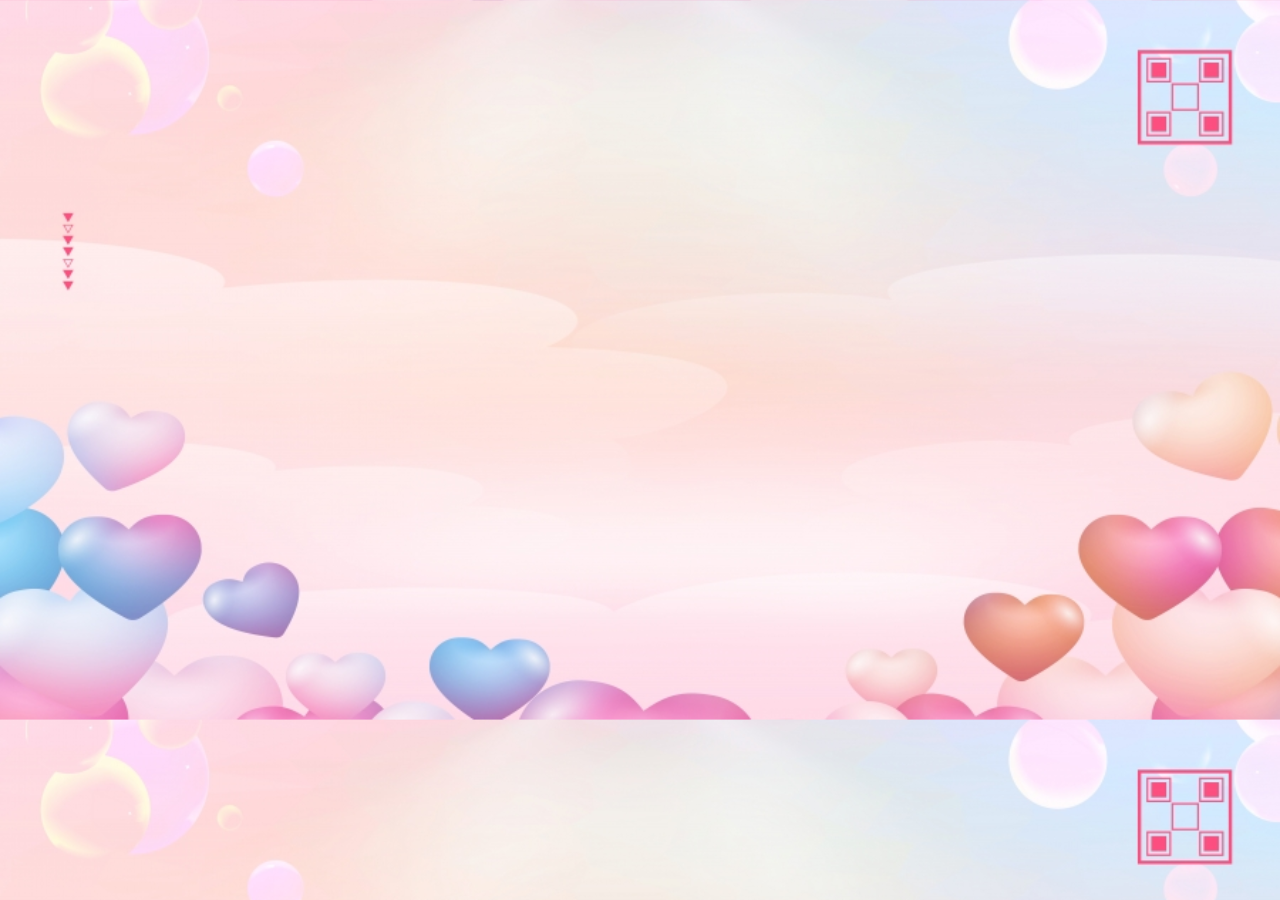
==== index.html @ 156d29e8 "first commit" ====
<!DOCTYPE html>
<html lang="en">
<head>
    <meta charset="UTF-8">
    <meta http-equiv="X-UA-Compatible" content="IE=edge">
    <meta name="viewport" content="width=device-width, initial-scale=1.0">
    <title>Document</title>
    <link rel="stylesheet" href="https://cdnjs.cloudflare.com/ajax/libs/font-awesome/6.2.0/css/all.min.css" integrity="sha512-xh6O/CkQoPOWDdYTDqeRdPCVd1SpvCA9XXcUnZS2FmJNp1coAFzvtCN9BmamE+4aHK8yyUHUSCcJHgXloTyT2A==" crossorigin="anonymous" referrerpolicy="no-referrer" />
    <style>
        @import url('https://fonts.googleapis.com/css2?family=Ms+Madi&display=swap');
        body{
            margin: 0;
            padding: 0;
            background-image: url("/img/bgr.jpg");
            background-size: cover;
        }
        .traitym{
            width: 600px;
            height: 300px;
            position: absolute;
            left: 50%;
            top: 50%;
            transform: translate(-52%,-20%);
        }
        svg .cls-1{
            stroke: #fe0040;
            stroke-width: 5px;
            fill: none;
            stroke-dasharray: 3700;
            stroke-dashoffset: 3700;
            animation: ani 6s forwards 1s;
        }
        @keyframes ani{
            to{
                stroke-dashoffset: 0;
            }
        }
        svg .cls-3{
            stroke: #fe0040;
            stroke-width: 5px;
            fill: none;
            border-radius: 2px;
            stroke-dasharray: 2000;
            stroke-dashoffset: 2000;
            animation: ani1 6s forwards 3s;
        }
        @keyframes ani1{
            0%{
                stroke-dashoffset: 2000;
                fill: none;
            }
            100%{
                stroke-dashoffset: 0;
                fill: red;
            }
        }
        #text{
            position: absolute;
            top: 40%;
            left: 50%;
            transform: translate(-50%, -300%);
            font-size: 23px;
            font-family: cursive;
            color: #fc406f;
            cursor: pointer;
            opacity: 0;
            animation: anime 1s forwards;
            animation-delay: 5.7s;
        }
        @keyframes anime{
            0%{
                opacity: 0;
            }
            100%{
                opacity: 1;
            }
        }
        #text:hover{
            color: red;
            filter: drop-shadow(0 0 10px red);
        }
        .items{
            position: absolute;
            width: 0px;
            height: 35px;
            background: #ed1c24;
            left: 50%;
            top: 50%;
            transform: translate(-50%,-450%);
            opacity: 0;
            animation: haha 2s forwards 4s;
        }
        @keyframes haha{
            0%{
                opacity: 0;
                width: 0px;
            }
            50%{
                opacity: 1;
            }
            90%{
                opacity: 1;
                width: 130px;
            }
            100%{
                opacity: 0;
                width: 130px;
            }
        }
        .content-wrapper{
            position: absolute;
            top: 70%;
            left: 50%;
            transform: translate(-50%);
            width: 250px;
            height: 30px;
            border: 2px solid red;
            opacity: 0;
            cursor: pointer;
            animation: number 2s forwards 2s;
        }
        @keyframes number{
            0%{
                opacity: 0;
            }
            100%{
                opacity: 1;
            }
        }
        .content{
            display: flex;
            justify-content: center;
            align-items: center;
            min-height: 4vh;
            color: red;
            font-size: 20px;
            font-family: cursive;
        }
        .text1{
            padding-right: 5px;
        }
        .container{
            display: none;
        }
        .toast{
            background: white;
            position: absolute;
            width: 100%;
            height: 100%;
            display: flex;
            justify-content: center;
            align-items: center;
            transition: 2s;
            animation: toast-button 2s ease-in-out forwards;
        }
        @keyframes toast-button{
            0%{
                transform: translateY(-100%);
            }
            80%{
                transform: translateY(0%);
            }
            90%,91%,92%,93%,94%,95%{
                transform: translateY(-3%);
            }
            100%{
                transform: translateY(0%);
            }
        }
        .toast-wrapper{
            margin-top: -200px;
            position: absolute;
            justify-content: center;
            text-align: center;
        }
        .toast-wrapper img{
            width: 70%;
        }
        p{
            padding: 0;
            margin-top: -10%;
            font-size: 30px;
            font-weight: bold;
            font-family: 'Ms Madi', chữ thảo;
            animation: text-crush 2s forwards 1s;
            cursor: pointer;
        }
        @keyframes text-crush{
            0%{
                color: black;
            }
            100%{
                color: red;
                filter: drop-shadow(0 0 15px red);
            }
        }
        .icon{
            font-size: 40px;
            color: red;
            opacity: 0;
            padding: 0;
            margin: 0;
            transition: 1s;
            cursor: pointer;
            animation: mail 1s forwards 3s infinite;
        }
        @keyframes mail{
            0%{
                opacity: 1;
                transform: rotate(0deg);
            }
            20%,60%{
                opacity: 1;
                transform: rotate(5deg);
            }
            40%,80%{
                opacity: 1;
                transform: rotate(-5deg);
            }
            100%{
                opacity: 1;
            }
        }
    </style>
</head>
<body>
    <div class="items"></div>
    <div id="text" onclick="buttun();">Click vào đi!</div>
    <div class="traitym">
        <svg id="Layer_1" data-name="Layer 1" xmlns="http://www.w3.org/2000/svg" viewBox="0 0 1875.93 493.34"><defs><style>.cls-1{fill:#fff;}.cls-1,.cls-2{stroke:#231f20;stroke-miterlimit:10;}.cls-2{fill:none;}.cls-3{fill:#ed1c24;}</style></defs><polyline class="cls-1" points="0 345.73 337.04 345.73 414.81 171.65 474.07 490.17 511.11 212.4 559.26 436.47 603.7 180.17 642.59 330.91 981.48 330.91 1294.44 330.91 1368.52 216.1 1459.26 447.58 1529.63 90.17 1614.82 323.51 1875.93 323.51"/><path class="cls-2" d="M1030.63,900.74" transform="translate(-49.15 -569.83)"/><path class="cls-3" d="M1030.34,900.74,1194.5,736.57c1.71-1.87,37.92-42.88,21.84-95.37-15-49-62-64.09-65.86-65.25-7-2-37.93-10.18-71,6.32-35.56,17.76-47.12,50.84-49.18,57.09-1.65-6.13-11.06-38.59-44.35-57.46-30.37-17.23-60-11.44-67-9.87-5.64,1.34-49.58,12.54-69.35,55.47-16.23,35.24-9.75,77.91,16.52,109.07Z" transform="translate(-49.15 -569.83)"/></svg>
    </div>
    <div class="content-wrapper">
        <div class="content">
            <div class="text1">Nhịp tym của anh</div>
            <span id="number">1000</span>
        </div>
    </div>
    <div class="container">
        <div class="toast">
            <div class="toast-wrapper">
                <div class="img-crush">
                    <img src="/img/hey.png" alt="">
                </div>
                <div class="text-crush">
                    <p>Tớ có điều muốn nói. Ấn vào lá thư để đọc nhé!</p>
                </div>
                <div class="icon" onclick="mail();">
                    <i class="fa-regular fa-envelope"></i>
                </div>
            </div>
        </div>
    </div>
    <script src="/java/java.js"></script>
</body>
</html>
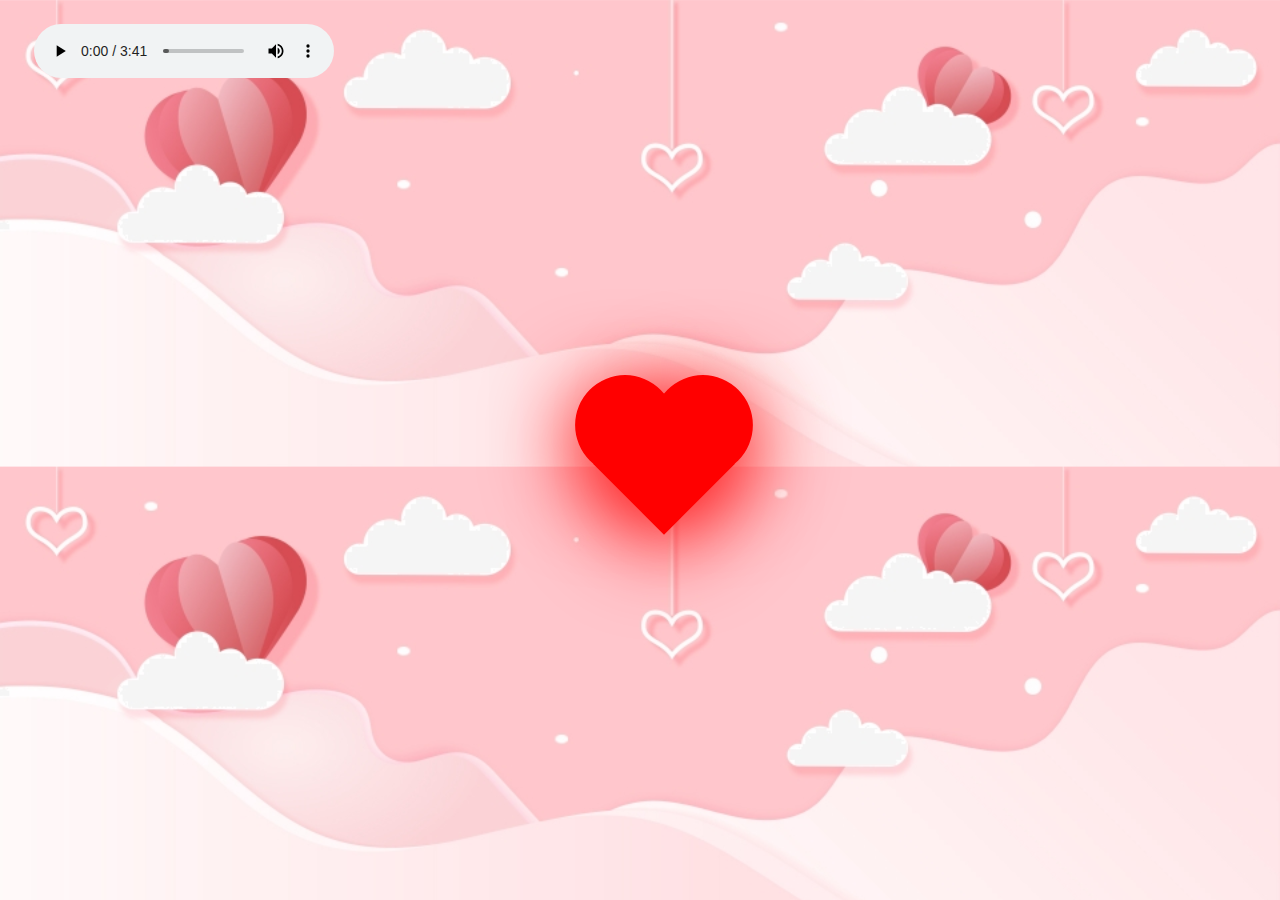
==== commit af6a96e1: "add_music" ====
--- a/index.html
+++ b/index.html
@@ -5,251 +5,37 @@
     <meta http-equiv="X-UA-Compatible" content="IE=edge">
     <meta name="viewport" content="width=device-width, initial-scale=1.0">
     <title>Document</title>
+    <link rel="stylesheet" href="./css/main.css">
     <link rel="stylesheet" href="https://cdnjs.cloudflare.com/ajax/libs/font-awesome/6.2.0/css/all.min.css" integrity="sha512-xh6O/CkQoPOWDdYTDqeRdPCVd1SpvCA9XXcUnZS2FmJNp1coAFzvtCN9BmamE+4aHK8yyUHUSCcJHgXloTyT2A==" crossorigin="anonymous" referrerpolicy="no-referrer" />
-    <style>
-        @import url('https://fonts.googleapis.com/css2?family=Ms+Madi&display=swap');
-        body{
-            margin: 0;
-            padding: 0;
-            background-image: url("/img/bgr.jpg");
-            background-size: cover;
-        }
-        .traitym{
-            width: 600px;
-            height: 300px;
-            position: absolute;
-            left: 50%;
-            top: 50%;
-            transform: translate(-52%,-20%);
-        }
-        svg .cls-1{
-            stroke: #fe0040;
-            stroke-width: 5px;
-            fill: none;
-            stroke-dasharray: 3700;
-            stroke-dashoffset: 3700;
-            animation: ani 6s forwards 1s;
-        }
-        @keyframes ani{
-            to{
-                stroke-dashoffset: 0;
-            }
-        }
-        svg .cls-3{
-            stroke: #fe0040;
-            stroke-width: 5px;
-            fill: none;
-            border-radius: 2px;
-            stroke-dasharray: 2000;
-            stroke-dashoffset: 2000;
-            animation: ani1 6s forwards 3s;
-        }
-        @keyframes ani1{
-            0%{
-                stroke-dashoffset: 2000;
-                fill: none;
-            }
-            100%{
-                stroke-dashoffset: 0;
-                fill: red;
-            }
-        }
-        #text{
-            position: absolute;
-            top: 40%;
-            left: 50%;
-            transform: translate(-50%, -300%);
-            font-size: 23px;
-            font-family: cursive;
-            color: #fc406f;
-            cursor: pointer;
-            opacity: 0;
-            animation: anime 1s forwards;
-            animation-delay: 5.7s;
-        }
-        @keyframes anime{
-            0%{
-                opacity: 0;
-            }
-            100%{
-                opacity: 1;
-            }
-        }
-        #text:hover{
-            color: red;
-            filter: drop-shadow(0 0 10px red);
-        }
-        .items{
-            position: absolute;
-            width: 0px;
-            height: 35px;
-            background: #ed1c24;
-            left: 50%;
-            top: 50%;
-            transform: translate(-50%,-450%);
-            opacity: 0;
-            animation: haha 2s forwards 4s;
-        }
-        @keyframes haha{
-            0%{
-                opacity: 0;
-                width: 0px;
-            }
-            50%{
-                opacity: 1;
-            }
-            90%{
-                opacity: 1;
-                width: 130px;
-            }
-            100%{
-                opacity: 0;
-                width: 130px;
-            }
-        }
-        .content-wrapper{
-            position: absolute;
-            top: 70%;
-            left: 50%;
-            transform: translate(-50%);
-            width: 250px;
-            height: 30px;
-            border: 2px solid red;
-            opacity: 0;
-            cursor: pointer;
-            animation: number 2s forwards 2s;
-        }
-        @keyframes number{
-            0%{
-                opacity: 0;
-            }
-            100%{
-                opacity: 1;
-            }
-        }
-        .content{
-            display: flex;
-            justify-content: center;
-            align-items: center;
-            min-height: 4vh;
-            color: red;
-            font-size: 20px;
-            font-family: cursive;
-        }
-        .text1{
-            padding-right: 5px;
-        }
-        .container{
-            display: none;
-        }
-        .toast{
-            background: white;
-            position: absolute;
-            width: 100%;
-            height: 100%;
-            display: flex;
-            justify-content: center;
-            align-items: center;
-            transition: 2s;
-            animation: toast-button 2s ease-in-out forwards;
-        }
-        @keyframes toast-button{
-            0%{
-                transform: translateY(-100%);
-            }
-            80%{
-                transform: translateY(0%);
-            }
-            90%,91%,92%,93%,94%,95%{
-                transform: translateY(-3%);
-            }
-            100%{
-                transform: translateY(0%);
-            }
-        }
-        .toast-wrapper{
-            margin-top: -200px;
-            position: absolute;
-            justify-content: center;
-            text-align: center;
-        }
-        .toast-wrapper img{
-            width: 70%;
-        }
-        p{
-            padding: 0;
-            margin-top: -10%;
-            font-size: 30px;
-            font-weight: bold;
-            font-family: 'Ms Madi', chữ thảo;
-            animation: text-crush 2s forwards 1s;
-            cursor: pointer;
-        }
-        @keyframes text-crush{
-            0%{
-                color: black;
-            }
-            100%{
-                color: red;
-                filter: drop-shadow(0 0 15px red);
-            }
-        }
-        .icon{
-            font-size: 40px;
-            color: red;
-            opacity: 0;
-            padding: 0;
-            margin: 0;
-            transition: 1s;
-            cursor: pointer;
-            animation: mail 1s forwards 3s infinite;
-        }
-        @keyframes mail{
-            0%{
-                opacity: 1;
-                transform: rotate(0deg);
-            }
-            20%,60%{
-                opacity: 1;
-                transform: rotate(5deg);
-            }
-            40%,80%{
-                opacity: 1;
-                transform: rotate(-5deg);
-            }
-            100%{
-                opacity: 1;
-            }
-        }
-    </style>
 </head>
 <body>
     <div class="items"></div>
     <div id="text" onclick="buttun();">Click vào đi!</div>
-    <div class="traitym">
-        <svg id="Layer_1" data-name="Layer 1" xmlns="http://www.w3.org/2000/svg" viewBox="0 0 1875.93 493.34"><defs><style>.cls-1{fill:#fff;}.cls-1,.cls-2{stroke:#231f20;stroke-miterlimit:10;}.cls-2{fill:none;}.cls-3{fill:#ed1c24;}</style></defs><polyline class="cls-1" points="0 345.73 337.04 345.73 414.81 171.65 474.07 490.17 511.11 212.4 559.26 436.47 603.7 180.17 642.59 330.91 981.48 330.91 1294.44 330.91 1368.52 216.1 1459.26 447.58 1529.63 90.17 1614.82 323.51 1875.93 323.51"/><path class="cls-2" d="M1030.63,900.74" transform="translate(-49.15 -569.83)"/><path class="cls-3" d="M1030.34,900.74,1194.5,736.57c1.71-1.87,37.92-42.88,21.84-95.37-15-49-62-64.09-65.86-65.25-7-2-37.93-10.18-71,6.32-35.56,17.76-47.12,50.84-49.18,57.09-1.65-6.13-11.06-38.59-44.35-57.46-30.37-17.23-60-11.44-67-9.87-5.64,1.34-49.58,12.54-69.35,55.47-16.23,35.24-9.75,77.91,16.52,109.07Z" transform="translate(-49.15 -569.83)"/></svg>
-    </div>
+    <div class="heart"></div>
     <div class="content-wrapper">
         <div class="content">
             <div class="text1">Nhịp tym của anh</div>
             <span id="number">1000</span>
         </div>
     </div>
-    <div class="container">
-        <div class="toast">
-            <div class="toast-wrapper">
-                <div class="img-crush">
-                    <img src="/img/hey.png" alt="">
-                </div>
-                <div class="text-crush">
-                    <p>Tớ có điều muốn nói. Ấn vào lá thư để đọc nhé!</p>
-                </div>
-                <div class="icon" onclick="mail();">
-                    <i class="fa-regular fa-envelope"></i>
+            <div class="container">
+                <div class="toast">
+                    <div class="toast-wrapper">
+                        <div class="img-crush">
+                            <img src="/img/hey.png" alt="">
+                        </div>
+                        <div class="text-crush">
+                            <p>Tớ có điều muốn nói. Ấn vào lá thư để đọc nhé!</p>
+                        </div>
+                        <div class="icon" onclick="mail();">
+                            <i class="fa-regular fa-envelope"></i>
+                        </div>
+                    </div>
                 </div>
             </div>
-        </div>
-    </div>
+            <audio controls id="music">
+                <source src="/music/Cho-Em-Trong-Dem-The-Men.mp3" type="audio/mpeg">
+                </audio>
     <script src="/java/java.js"></script>
 </body>
 </html>--- a/css/main.css
+++ b/css/main.css
@@ -0,0 +1,221 @@
+@import url('https://fonts.googleapis.com/css2?family=Ms+Madi&display=swap');
+body{
+    margin: 0;
+    padding: 0;
+    background-image: url("/img/love2.jpg");
+    background-size: cover;
+}
+#music {
+    margin-top: 24px;
+    margin-left: 34px;
+}
+.heart {
+    height: 100px;
+    width: 100px;
+    position: absolute;
+    background: red;
+    transform: rotate(-45deg);
+    box-shadow:  -10px 10px 90px red;
+    animation: heart 0.6s linear infinite;
+    top: 46%;
+    left: 48%;
+}
+@keyframes heart {
+    0% {
+        transform: rotate(-45deg) scale(1.00);
+    }
+    80% {
+        transform: rotate(-45deg) scale(0.90);
+    }
+    100% {
+        transform: rotate(-45deg) scale(0.80);
+    }
+}
+.heart::before {
+    content: "";
+    position: absolute;
+    height: 100px;
+    width: 100px;
+    background: red;
+    top: -55%;
+    border-radius: 50px;
+    box-shadow: -10px 10px 90px red;
+}
+.heart::after {
+    content: "";
+    position: absolute;
+    height: 100px;
+    width: 100px;
+    background: red;
+    right: -55%;
+    border-radius: 50px;
+    box-shadow: -10px 10px 90px red;
+}
+#text{
+    position: absolute;
+    top: 40%;
+    left: 50%;
+    transform: translate(-50%, -300%);
+    font-size: 23px;
+    font-family: cursive;
+    color: #fc406f;
+    cursor: pointer;
+    opacity: 0;
+    animation: anime 1s forwards;
+    animation-delay: 5.7s;
+}
+@keyframes anime{
+    0%{
+        opacity: 0;
+    }
+    100%{
+         opacity: 1;
+    }
+        }
+        #text:hover{
+            color: red;
+            filter: drop-shadow(0 0 10px red);
+        }
+        .items{
+            position: absolute;
+            width: 0px;
+            height: 35px;
+            background: #ed1c24;
+            left: 50%;
+            top: 50%;
+            transform: translate(-50%,-450%);
+            opacity: 0;
+            animation: haha 2s forwards 4s;
+        }
+        @keyframes haha{
+            0%{
+                opacity: 0;
+                width: 0px;
+            }
+            50%{
+                opacity: 1;
+            }
+            90%{
+                opacity: 1;
+                width: 130px;
+            }
+            100%{
+                opacity: 0;
+                width: 130px;
+            }
+        }
+        .content-wrapper{
+            position: absolute;
+            top: 70%;
+            left: 50%;
+            transform: translate(-50%);
+            width: 250px;
+            height: 30px;
+            border: 2px solid red;
+            opacity: 0;
+            cursor: pointer;
+            animation: number 2s forwards 2s;
+        }
+        @keyframes number{
+            0%{
+                opacity: 0;
+            }
+            100%{
+                opacity: 1;
+            }
+        }
+        .content{
+            display: flex;
+            justify-content: center;
+            align-items: center;
+            min-height: 4vh;
+            color: red;
+            font-size: 20px;
+            font-family: cursive;
+        }
+        .text1{
+            padding-right: 5px;
+        }
+        .container{
+            display: none;
+        }
+        .toast{
+            background: white;
+            position: absolute;
+            width: 100%;
+            height: 100%;
+            display: flex;
+            justify-content: center;
+            align-items: center;
+            transition: 2s;
+            animation: toast-button 2s ease-in-out forwards;
+            z-index: 1;
+        }
+        @keyframes toast-button{
+            0%{
+                transform: translateY(-100%);
+            }
+            80%{
+                transform: translateY(0%);
+            }
+            90%,91%,92%,93%,94%,95%{
+                transform: translateY(-3%);
+            }
+            100%{
+                transform: translateY(0%);
+            }
+        }
+        .toast-wrapper{
+            margin-top: -200px;
+            position: absolute;
+            justify-content: center;
+            text-align: center;
+        }
+        .toast-wrapper img{
+            width: 70%;
+        }
+        p{
+            padding: 0;
+            margin-top: -10%;
+            font-size: 30px;
+            font-weight: bold;
+            font-family: 'Ms Madi', chữ thảo;
+            animation: text-crush 2s forwards 1s;
+            cursor: pointer;
+        }
+        @keyframes text-crush{
+            0%{
+                color: black;
+            }
+            100%{
+                color: red;
+                filter: drop-shadow(0 0 15px red);
+            }
+        }
+        .icon{
+            font-size: 40px;
+            color: red;
+            opacity: 0;
+            padding: 0;
+            margin: 0;
+            transition: 1s;
+            cursor: pointer;
+            animation: mail 1s forwards 3s infinite;
+        }
+        @keyframes mail{
+            0%{
+                opacity: 1;
+                transform: rotate(0deg);
+            }
+            20%,60%{
+                opacity: 1;
+                transform: rotate(5deg);
+            }
+            40%,80%{
+                opacity: 1;
+                transform: rotate(-5deg);
+            }
+            100%{
+                opacity: 1;
+            }
+        }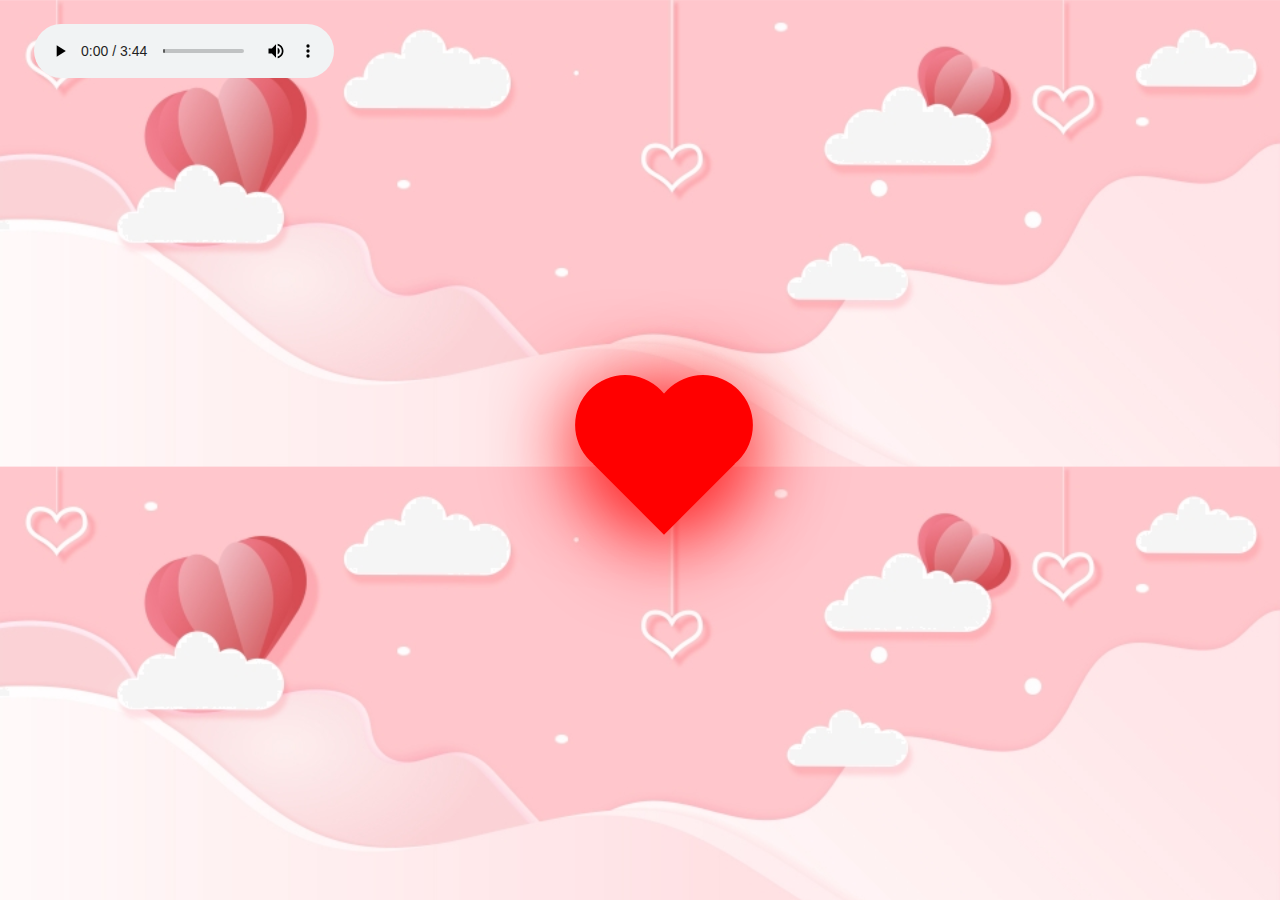
==== commit edc1eb81: "add music" ====
--- a/index.html
+++ b/index.html
@@ -4,7 +4,7 @@
     <meta charset="UTF-8">
     <meta http-equiv="X-UA-Compatible" content="IE=edge">
     <meta name="viewport" content="width=device-width, initial-scale=1.0">
-    <title>Document</title>
+    <title>LOVE</title>
     <link rel="stylesheet" href="./css/main.css">
     <link rel="stylesheet" href="https://cdnjs.cloudflare.com/ajax/libs/font-awesome/6.2.0/css/all.min.css" integrity="sha512-xh6O/CkQoPOWDdYTDqeRdPCVd1SpvCA9XXcUnZS2FmJNp1coAFzvtCN9BmamE+4aHK8yyUHUSCcJHgXloTyT2A==" crossorigin="anonymous" referrerpolicy="no-referrer" />
 </head>
@@ -12,8 +12,8 @@
     <div class="items"></div>
     <div id="text" onclick="buttun();">Click vào đi!</div>
     <div class="heart"></div>
-    <div class="content-wrapper">
-        <div class="content">
+    <div class="content">
+        <div class="content-wrapper">
             <div class="text1">Nhịp tym của anh</div>
             <span id="number">1000</span>
         </div>
@@ -34,7 +34,7 @@
                 </div>
             </div>
             <audio controls id="music">
-                <source src="/music/Cho-Em-Trong-Dem-The-Men.mp3" type="audio/mpeg">
+                <source src="/music/Phia-Sau-Em-Kay-Tran-Binz.mp3" type="audio/mpeg">
                 </audio>
     <script src="/java/java.js"></script>
 </body>
--- a/css/main.css
+++ b/css/main.css
@@ -104,7 +104,7 @@
                 width: 130px;
             }
         }
-        .content-wrapper{
+        .content{
             position: absolute;
             top: 70%;
             left: 50%;
@@ -124,7 +124,7 @@
                 opacity: 1;
             }
         }
-        .content{
+        .content-wrapper{
             display: flex;
             justify-content: center;
             align-items: center;
